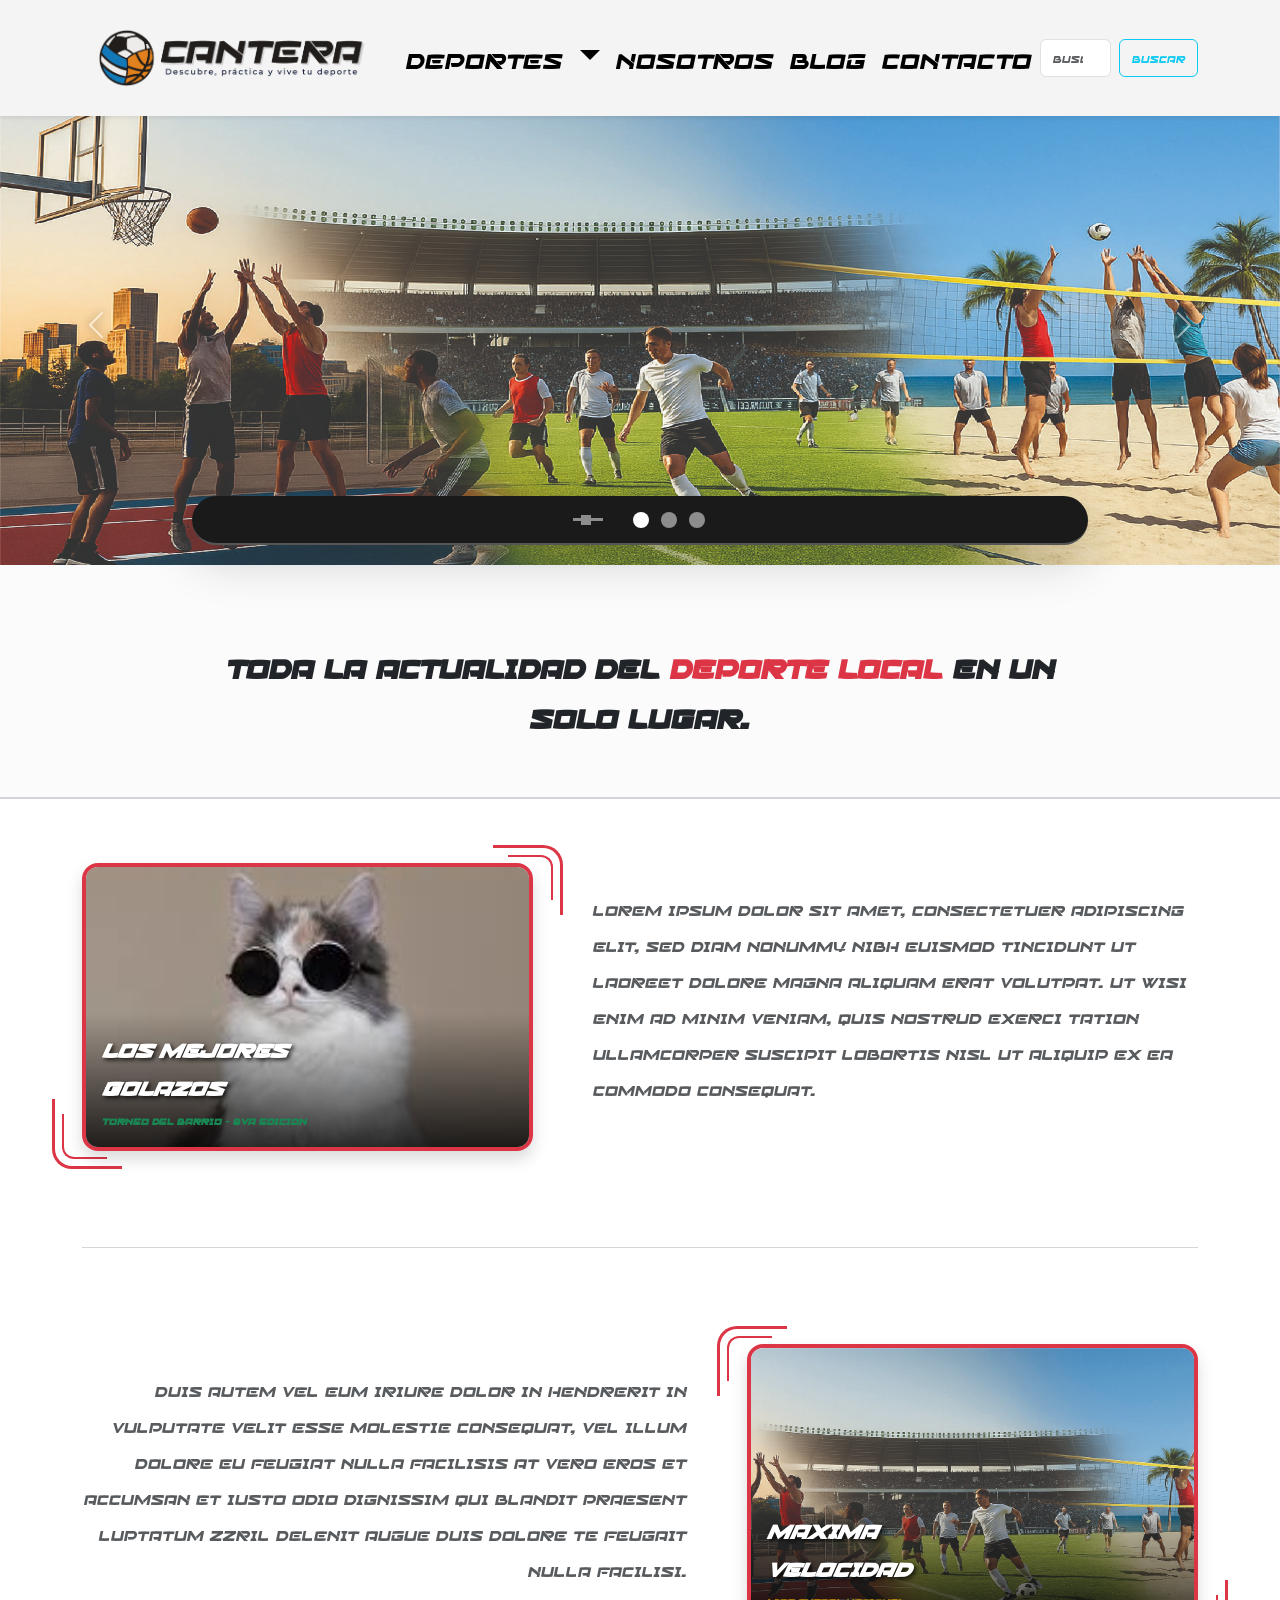
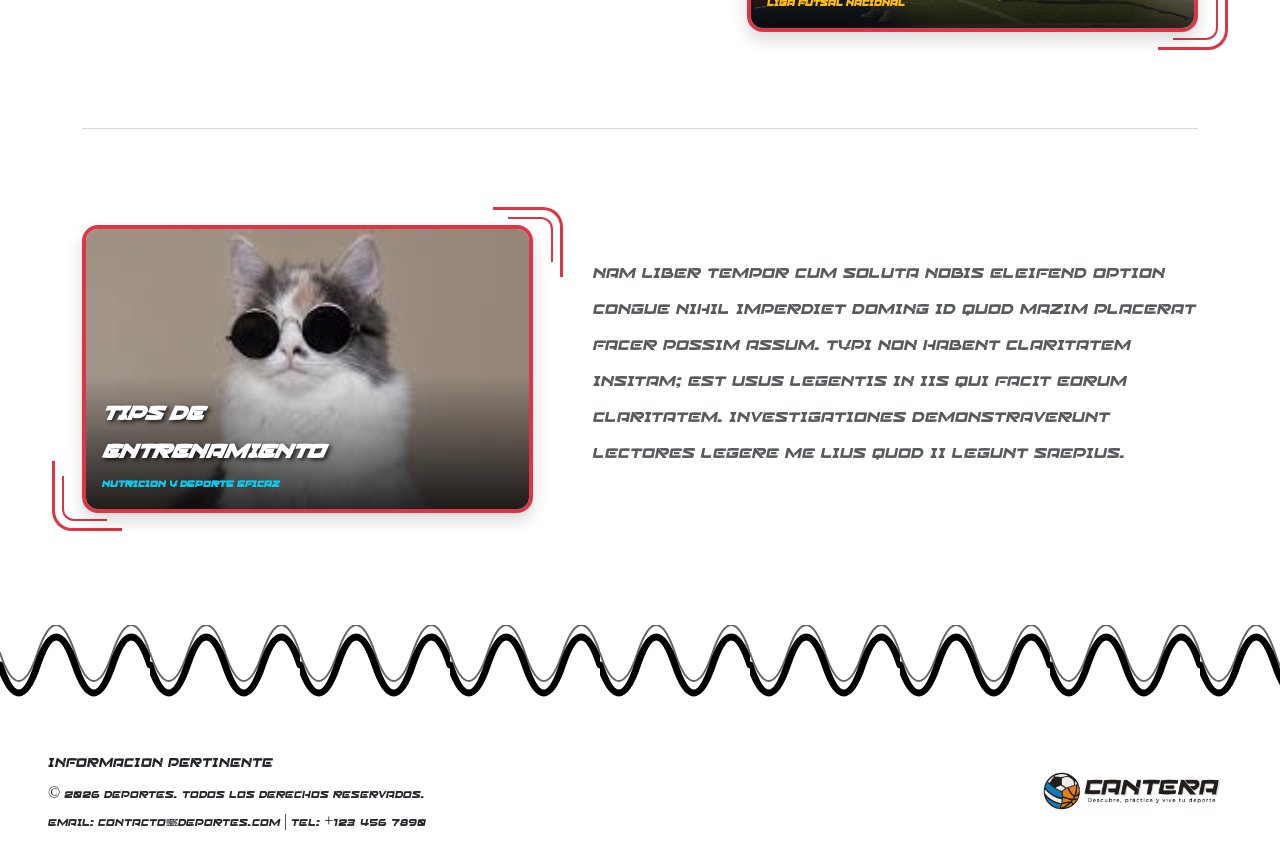
==== blog.html @ 53063b8f "Versión final con diseño animado y contacto optimizado" ====
<!DOCTYPE html>
<html lang="es">

<head>
    <meta charset="UTF-8">
    <meta name="viewport" content="width=device-width, initial-scale=1.0">
    <title>Blog</title>
    <link href="https://cdn.jsdelivr.net/npm/bootstrap@5.3.8/dist/css/bootstrap.min.css" rel="stylesheet"
        integrity="sha384-sRIl4kxILFvY47J16cr9ZwB07vP4J8+LH7qKQnuqkuIAvNWLzeN8tE5YBujZqJLB" crossorigin="anonymous">
    <link href="assets/CSS/styles.css" rel="stylesheet">
    <link rel="stylesheet" href="https://cdn.jsdelivr.net/npm/bootstrap-icons@1.11.3/font/bootstrap-icons.min.css">
</head>

<body>

    <header class="fixed-top shadow-sm w-100" style="background-color: #f4f4f4;">
        <nav class="navbar navbar-expand" style="background-color: #f4f4f4;">
            <div class="container">
                <a href="index.html"><img class="imagen-logo navbar-brand" src="./assets/images/Logo.png" alt="Logo"></a>
                <ul class="navbar-nav mx-auto">
                    <li class="nav-item dropdown">
                        <a class="nav-link dropdown-toggle" href="#" role="button" data-bs-toggle="dropdown" aria-expanded="false">
                            Deportes
                        </a>
                        <ul class="dropdown-menu shadow border-0">
                            <li><a class="dropdown-item" href="deportes.html">Torneos</a></li>
                            <li><a class="dropdown-item" href="escuelas.html">Escuelas</a></li>
                        </ul>
                    </li>
                    <li class="nav-item">
                        <a class="nav-link" href="nosotros.html">Nosotros</a>
                    </li>
                    <li class="nav-item">
                        <a class="nav-link" aria-current="page" href="blog.html">Blog</a>
                    </li>
                    <li class="nav-item">
                        <a class="nav-link" href="contacto.html">Contacto</a>
                    </li>
                </ul>
                <form class="d-flex" role="search">
                    <input class="form-control me-2" type="search" placeholder="Buscar..." aria-label="Buscar">
                    <button class="btn btn-outline-info" type="submit">Buscar</button>
                </form>
            </div>
        </nav>
    </header>
    <main>
        <!-- Banner Carousel Interactivo -->
        <section id="blog-banner" class="d-none d-md-block" style="border-bottom: 4px solid #f9fafb;">
            <div id="blogCarousel" class="carousel slide carousel-fade" data-bs-ride="carousel">
                
                <!-- Indicadores y Controles inferiores simulando el diseño previo -->
                <div class="carousel-indicators align-items-center shadow-lg" style="background-color: #1a1a1a; border-radius: 30px; padding: 12px 30px; margin-bottom: 20px; border-bottom: 2px solid #555;">
                    <!-- Botón falso de detener y su estilo -->
                    <div class="text-white text-uppercase d-flex align-items-center me-4" style="font-size: 0.8rem; letter-spacing: 2px;" data-bs-target="#blogCarousel" data-bs-slide="pause" style="cursor: pointer;">
                        <span class="fst-italic me-2 fw-bold" style="cursor:pointer;" onclick="var c=bootstrap.Carousel.getInstance(document.getElementById('blogCarousel')); c.pause();">Detener</span>
                        <div class="bg-white" style="width: 10px; height: 10px; cursor:pointer;" onclick="var c=bootstrap.Carousel.getInstance(document.getElementById('blogCarousel')); c.pause();"></div>
                    </div>
                    <!-- Puntos de slide interactivos -->
                    <button type="button" data-bs-target="#blogCarousel" data-bs-slide-to="0" class="active" aria-current="true" aria-label="Slide 1" style="width: 16px; height: 16px; border-radius: 50%; border: none; margin: 0 6px;"></button>
                    <button type="button" data-bs-target="#blogCarousel" data-bs-slide-to="1" aria-label="Slide 2" style="width: 16px; height: 16px; border-radius: 50%; border: none; margin: 0 6px;"></button>
                    <button type="button" data-bs-target="#blogCarousel" data-bs-slide-to="2" aria-label="Slide 3" style="width: 16px; height: 16px; border-radius: 50%; border: none; margin: 0 6px;"></button>
                </div>

                <!-- Imágenes del Carrusel (Sin texto) -->
                <div class="carousel-inner" style="height: 480px;">
                    <div class="carousel-item active h-100">
                        <img src="assets/images/hero-img.jpg" class="d-block w-100 h-100" style="object-fit: cover;" alt="Banner 1">
                    </div>
                    <div class="carousel-item h-100">
                        <img src="assets/images/running.jpg" class="d-block w-100 h-100" style="object-fit: cover;" alt="Banner 2">
                    </div>
                    <div class="carousel-item h-100 bg-dark d-flex align-items-center justify-content-center">
                        <img src="ball.svg" class="d-block w-100 h-100" style="object-fit: cover; opacity: 0.5;" alt="Banner 3">
                    </div>
                </div>

                <!-- Controles interactivos laterales -->
                <button class="carousel-control-prev" type="button" data-bs-target="#blogCarousel" data-bs-slide="prev">
                    <span class="carousel-control-prev-icon" aria-hidden="true" style="filter: drop-shadow(0 0 5px rgba(0,0,0,0.8));"></span>
                    <span class="visually-hidden">Anterior</span>
                </button>
                <button class="carousel-control-next" type="button" data-bs-target="#blogCarousel" data-bs-slide="next">
                    <span class="carousel-control-next-icon" aria-hidden="true" style="filter: drop-shadow(0 0 5px rgba(0,0,0,0.8));"></span>
                    <span class="visually-hidden">Siguiente</span>
                </button>
            </div>
        </section>

        <!-- Título principal -->
        <section class="pt-5 pb-4" style="border-bottom: 2px solid #d1d5db; background-color: #fbfbfb;">
            <div class="container text-center py-4">
                <h2 class="fw-bold" style="font-size: 2.6rem;">Toda la actualidad del <span class="text-danger">deporte local</span> en un<br>solo lugar.</h2>
            </div>
        </section>

        <!-- Bloques de Blog intercalados -->
        <section class="py-5 bg-white">
            <div class="container py-3">

                <!-- Bloque 1 (Izquierda: Imagen, Derecha: Texto) -->
                <div class="row align-items-center mb-5 pb-5">
                    <div class="col-md-5 mb-4 mb-md-0 position-relative">
                        <!-- Líneas curvas decorativas simuladas en CSS -->
                        <div class="position-absolute" style="top:-18px; right:-18px; width: 70px; height: 70px; border-top: 3px solid #dc3545; border-right: 3px solid #dc3545; border-top-right-radius: 20px;"></div>
                        <div class="position-absolute" style="top:-8px; right:-8px; width: 45px; height: 45px; border-top: 2px solid #dc3545; border-right: 2px solid #dc3545; border-top-right-radius: 12px;"></div>
                        <div class="position-absolute" style="bottom:-18px; left:-18px; width: 70px; height: 70px; border-bottom: 3px solid #dc3545; border-left: 3px solid #dc3545; border-bottom-left-radius: 20px;"></div>
                        <div class="position-absolute" style="bottom:-8px; left:-8px; width: 45px; height: 45px; border-bottom: 2px solid #dc3545; border-left: 2px solid #dc3545; border-bottom-left-radius: 12px;"></div>
                        
                        <div class="rounded-4 overflow-hidden position-relative shadow" style="border: 4px solid #dc3545; z-index: 1;">
                            <img src="assets/images/running.jpg" class="img-fluid w-100" style="object-fit: cover; height: 280px; filter: grayscale(20%);">
                            <div class="position-absolute bottom-0 start-0 p-3 w-100" style="background: linear-gradient(to top, rgba(0,0,0,0.8), transparent);">
                                <h2 class="text-white fw-bold fst-italic mb-0" style="text-shadow: 2px 2px 4px rgba(0,0,0,0.8);">LOS MEJORES<br>GOLAZOS</h2>
                                <small class="text-success fw-bold d-block mt-1">TORNEO DEL BARRIO - 8VA EDICIÓN</small>
                            </div>
                        </div>
                    </div>
                    <div class="col-md-7 ps-md-5">
                        <p class="fs-4 text-dark opacity-75" style="line-height: 1.5; font-family: sans-serif;">Lorem ipsum dolor sit amet, consectetuer adipiscing elit, sed diam nonummy nibh euismod tincidunt ut laoreet dolore magna aliquam erat volutpat. Ut wisi enim ad minim veniam, quis nostrud exerci tation ullamcorper suscipit lobortis nisl ut aliquip ex ea commodo consequat.</p>
                    </div>
                </div>

                <hr class="text-muted opacity-25">

                <!-- Bloque 2 (Izquierda: Texto, Derecha: Imagen) -->
                <div class="row align-items-center my-5 py-5 flex-column-reverse flex-md-row">
                    <div class="col-md-7 pe-md-5 mb-4 mb-md-0 text-md-end">
                        <p class="fs-4 text-dark opacity-75" style="line-height: 1.5; font-family: sans-serif;">Duis autem vel eum iriure dolor in hendrerit in vulputate velit esse molestie consequat, vel illum dolore eu feugiat nulla facilisis at vero eros et accumsan et iusto odio dignissim qui blandit praesent luptatum zzril delenit augue duis dolore te feugait nulla facilisi.</p>
                    </div>
                    <div class="col-md-5 position-relative">
                        <!-- Esquinas invertidas: top-left & bottom-right -->
                        <div class="position-absolute" style="top:-18px; left:-18px; width: 70px; height: 70px; border-top: 3px solid #dc3545; border-left: 3px solid #dc3545; border-top-left-radius: 20px;"></div>
                        <div class="position-absolute" style="top:-8px; left:-8px; width: 45px; height: 45px; border-top: 2px solid #dc3545; border-left: 2px solid #dc3545; border-top-left-radius: 12px;"></div>
                        <div class="position-absolute" style="bottom:-18px; right:-18px; width: 70px; height: 70px; border-bottom: 3px solid #dc3545; border-right: 3px solid #dc3545; border-bottom-right-radius: 20px;"></div>
                        <div class="position-absolute" style="bottom:-8px; right:-8px; width: 45px; height: 45px; border-bottom: 2px solid #dc3545; border-right: 2px solid #dc3545; border-bottom-right-radius: 12px;"></div>
                        
                        <div class="rounded-4 overflow-hidden position-relative shadow" style="border: 4px solid #dc3545; z-index: 1;">
                            <img src="assets/images/hero-img.jpg" class="img-fluid w-100" style="object-fit: cover; height: 280px; filter: grayscale(20%);">
                            <div class="position-absolute bottom-0 start-0 p-3 w-100" style="background: linear-gradient(to top, rgba(0,0,0,0.8), transparent);">
                                <h2 class="text-white fw-bold fst-italic mb-0" style="text-shadow: 2px 2px 4px rgba(0,0,0,0.8);">MÁXIMA<br>VELOCIDAD</h2>
                                <small class="text-warning fw-bold d-block mt-1">LIGA FUTSAL NACIONAL</small>
                            </div>
                        </div>
                    </div>
                </div>

                <hr class="text-muted opacity-25">

                <!-- Bloque 3 (Izquierda: Imagen, Derecha: Texto) -->
                <div class="row align-items-center mt-5 pt-5">
                    <div class="col-md-5 mb-4 mb-md-0 position-relative">
                        <!-- Curvas decorativas top-right y bottom-left de nuevo -->
                        <div class="position-absolute" style="top:-18px; right:-18px; width: 70px; height: 70px; border-top: 3px solid #dc3545; border-right: 3px solid #dc3545; border-top-right-radius: 20px;"></div>
                        <div class="position-absolute" style="top:-8px; right:-8px; width: 45px; height: 45px; border-top: 2px solid #dc3545; border-right: 2px solid #dc3545; border-top-right-radius: 12px;"></div>
                        <div class="position-absolute" style="bottom:-18px; left:-18px; width: 70px; height: 70px; border-bottom: 3px solid #dc3545; border-left: 3px solid #dc3545; border-bottom-left-radius: 20px;"></div>
                        <div class="position-absolute" style="bottom:-8px; left:-8px; width: 45px; height: 45px; border-bottom: 2px solid #dc3545; border-left: 2px solid #dc3545; border-bottom-left-radius: 12px;"></div>
                        
                        <div class="rounded-4 overflow-hidden position-relative shadow" style="border: 4px solid #dc3545; z-index: 1;">
                            <img src="assets/images/running.jpg" class="img-fluid w-100" style="object-fit: cover; height: 280px; filter: grayscale(20%);">
                            <div class="position-absolute bottom-0 start-0 p-3 w-100" style="background: linear-gradient(to top, rgba(0,0,0,0.8), transparent);">
                                <h2 class="text-white fw-bold fst-italic mb-0" style="text-shadow: 2px 2px 4px rgba(0,0,0,0.8);">TIPS DE<br>ENTRENAMIENTO</h2>
                                <small class="text-info fw-bold d-block mt-1">NUTRICIÓN Y DEPORTE EFICAZ</small>
                            </div>
                        </div>
                    </div>
                    <div class="col-md-7 ps-md-5">
                        <p class="fs-4 text-dark opacity-75" style="line-height: 1.5; font-family: sans-serif;">Nam liber tempor cum soluta nobis eleifend option congue nihil imperdiet doming id quod mazim placerat facer possim assum. Typi non habent claritatem insitam; est usus legentis in iis qui facit eorum claritatem. Investigationes demonstraverunt lectores legere me lius quod ii legunt saepius.</p>
                    </div>
                </div>

            </div>
        </section>
    </main>

    <div class="curve-divider curve-divider-footer mt-5"></div>
    <footer class="bg-white text-dark py-4">
        <div class="container-fluid px-5">
            <div class="row align-items-center">
                <div class="col-md-6 text-center text-md-start mb-3 mb-md-0">
                    <h5 class="text-uppercase mb-2">Información Pertinente</h5>
                    <p class="mb-1">&copy; 2026 Deportes. Todos los derechos reservados.</p>
                    <p class="mb-0">Email: contacto@deportes.com | Tel: +123 456 7890</p>
                </div>
                <div class="col-md-6 text-center text-md-end">
                    <a href="index.html">
                        <img src="./assets/images/Logo.png" alt="Logo Footer" style="max-width: 200px;">
                    </a>
                </div>
            </div>
        </div>
    </footer>

    <script>
        window.onscroll = function() {
            var header = document.querySelector("header");
            if (window.pageYOffset > 50) {
                header.classList.add("header-active");
            } else {
                header.classList.remove("header-active");
            }
        };
    </script>
    <script src="https://cdn.jsdelivr.net/npm/bootstrap@5.3.8/dist/js/bootstrap.bundle.min.js"
        integrity="sha384-FKyoEForCGlyvwx9Hj09JcYn3nv7wiPVlz7YYwJrWVcXK/BmnVDxM+D2scQbITxI"
        crossorigin="anonymous"></script>
</body>

</html>
---- assets/CSS/styles.css ----
@font-face {
  font-family: 'AmericanJets-PersonalUsed';
  src: url('../../fonts/AmericanJetsPersonalUsed.woff') format('woff');
       
  font-weight: normal;
  font-style: normal;
}

.imagen-logo {
    width: 300px;
}

* {
    font-family: 'AmericanJets-PersonalUsed' !important;    
}

.bg-gradient {
    background: linear-gradient(to bottom, white, rgba(255, 255, 255, 0));
    position: relative;
    display: block;
    width: 100%;
}

.bg-gradient::after {
    content: '';
    position: absolute;
    top: 0;
    left: 0;
    width: 100%;
    height: 50%;
    background: linear-gradient(to bottom, rgb(255, 255, 255), rgba(255, 255, 255, 0));
    pointer-events: none;
}

.imagen-banner {
    width: 100%;
    display: block;
}

.body {
  font-family: 'AmericanJets-PersonalUsed', sans-serif;
}

.nav-link {
    font-family: 'AmericanJets-PersonalUsed', sans-serif;
    color: black;
    font-size: 36px;
    transition: all 0.3s ease-in-out;
}

.nav-link:hover {
    transform: scale(1.1);
    opacity: 0.7;
    color: #444;
}

.card {
    margin-bottom: 20px;
}

@media (max-width: 768px) {
    .hero {
        padding: 80px 0;
    }
}

.curve-divider {
    width: 100%;
    margin-bottom: 20px;
    background-repeat: no-repeat;
    background-size: 100% 100%;
}

.curve-divider-red {
    height: 80px;
    background-image: url('data:image/svg+xml;utf8,<svg viewBox="0 0 1000 100" preserveAspectRatio="none" xmlns="http://www.w3.org/2000/svg"><path vector-effect="non-scaling-stroke" d="M -10,30 Q 250,90 500,50 T 1010,30" fill="none" stroke="%23dc3545" stroke-width="8" stroke-linecap="round"/><path vector-effect="non-scaling-stroke" d="M -10,60 Q 350,120 700,30 T 1010,60" fill="none" stroke="%23dc3545" stroke-width="4" opacity="0.8" stroke-linecap="round"/><path vector-effect="non-scaling-stroke" d="M -10,45 Q 150,10 450,70 T 1010,45" fill="none" stroke="%23dc3545" stroke-width="2" opacity="0.5" stroke-linecap="round"/></svg>');
}

.curve-divider-blue {
    height: 80px;
    background-image: url('data:image/svg+xml;utf8,<svg viewBox="0 0 1000 100" preserveAspectRatio="none" xmlns="http://www.w3.org/2000/svg"><path vector-effect="non-scaling-stroke" d="M -10,70 Q 250,10 500,50 T 1010,70" fill="none" stroke="%230dcaf0" stroke-width="8" stroke-linecap="round"/><path vector-effect="non-scaling-stroke" d="M -10,40 Q 350,-20 700,70 T 1010,40" fill="none" stroke="%230dcaf0" stroke-width="4" opacity="0.8" stroke-linecap="round"/><path vector-effect="non-scaling-stroke" d="M -10,55 Q 150,90 450,30 T 1010,55" fill="none" stroke="%230dcaf0" stroke-width="2" opacity="0.5" stroke-linecap="round"/></svg>');
}

.curve-divider-orange {
    height: 80px;
    background-image: url('data:image/svg+xml;utf8,<svg viewBox="0 0 1000 100" preserveAspectRatio="none" xmlns="http://www.w3.org/2000/svg"><path vector-effect="non-scaling-stroke" d="M -10,20 Q 250,100 500,60 T 1010,20" fill="none" stroke="%23fd7e14" stroke-width="8" stroke-linecap="round"/><path vector-effect="non-scaling-stroke" d="M -10,45 Q 350,120 700,40 T 1010,45" fill="none" stroke="%23fd7e14" stroke-width="4" opacity="0.8" stroke-linecap="round"/><path vector-effect="non-scaling-stroke" d="M -10,30 Q 150,-10 450,80 T 1010,30" fill="none" stroke="%23fd7e14" stroke-width="2" opacity="0.5" stroke-linecap="round"/></svg>');
}

.curve-divider-footer {
    height: 80px;
    background-repeat: repeat-x;
    background-size: 150px 100%;
    background-image: url('data:image/svg+xml;utf8,<svg viewBox="0 0 100 100" preserveAspectRatio="none" xmlns="http://www.w3.org/2000/svg"><path vector-effect="non-scaling-stroke" d="M 0,50 Q 12.5,120 25,50 T 50,50 T 75,50 T 100,50" fill="none" stroke="black" stroke-width="7" stroke-linecap="round"/><path vector-effect="non-scaling-stroke" d="M 0,35 Q 12.5,105 25,35 T 50,35 T 75,35 T 100,35" fill="none" stroke="black" stroke-width="2" opacity="0.6" stroke-linecap="round"/></svg>');
}

body {
    padding-top: 85px;
}

/* Animación para el Header */
header {
    transition: all 0.4s ease-in-out;
}

.header-active {
    animation: slideDown 0.5s ease-out forwards;
    box-shadow: 0 4px 10px rgba(0,0,0,0.15) !important;
}

@keyframes slideDown {
    from {
        transform: translateY(-100%);
    }
    to {
        transform: translateY(0);
    }
}
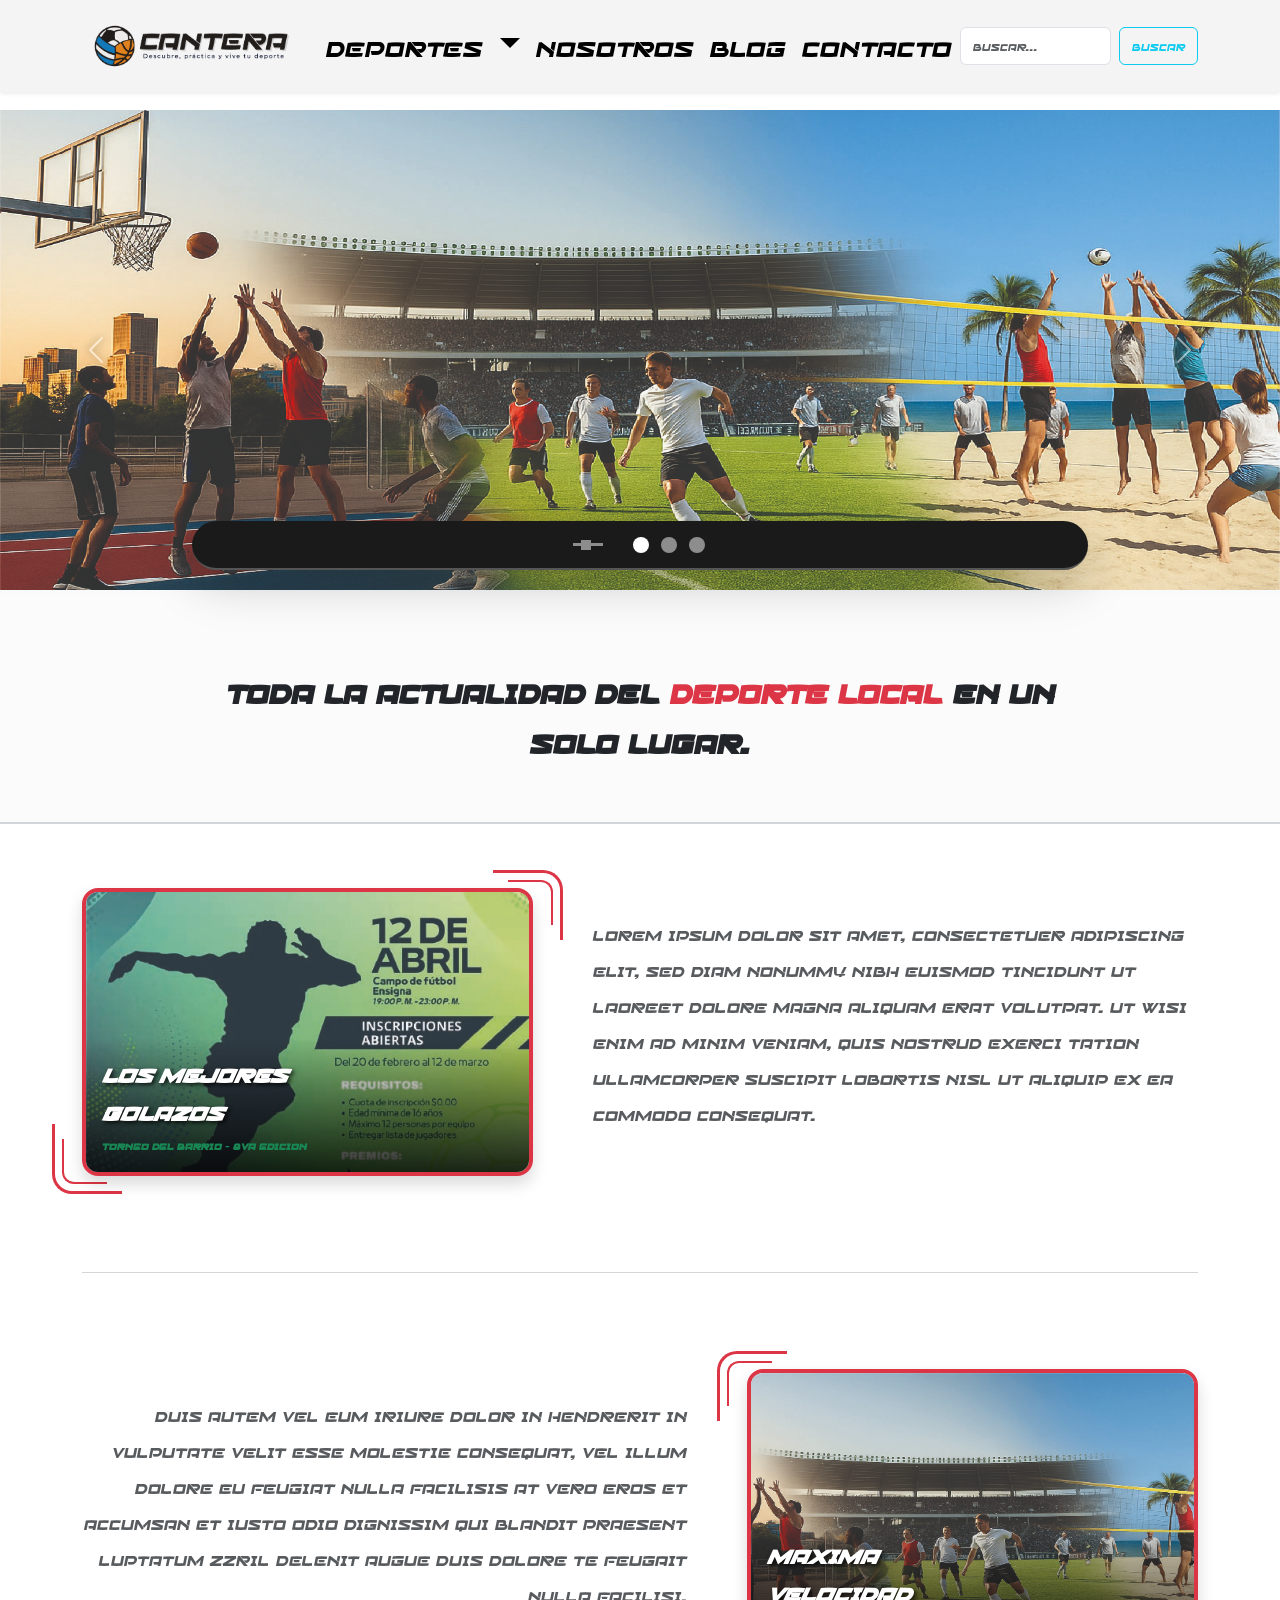
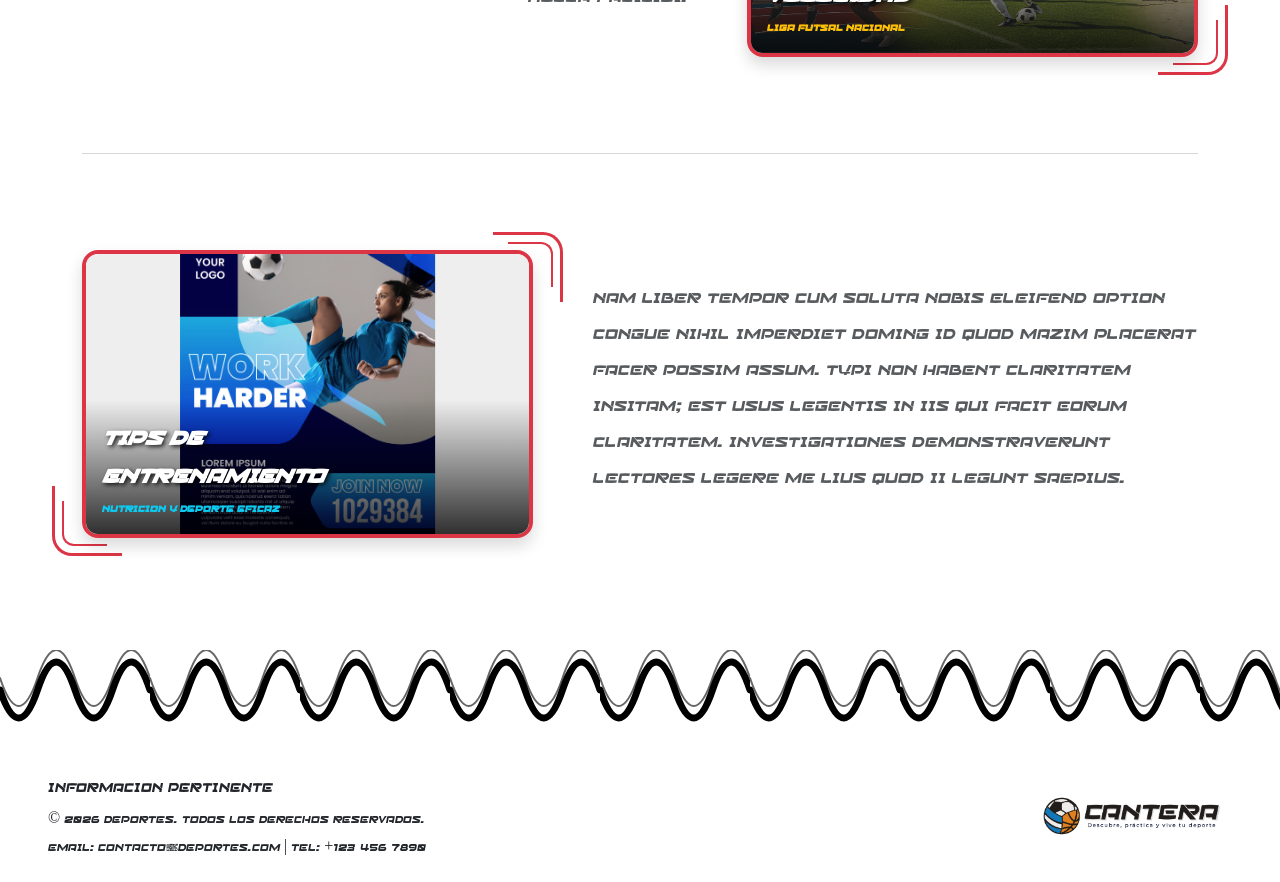
==== commit b3652042: "Reemplazo de imágenes placeholder por imágenes reales" ====
--- a/blog.html
+++ b/blog.html
@@ -68,7 +68,7 @@
                         <img src="assets/images/hero-img.jpg" class="d-block w-100 h-100" style="object-fit: cover;" alt="Banner 1">
                     </div>
                     <div class="carousel-item h-100">
-                        <img src="assets/images/running.jpg" class="d-block w-100 h-100" style="object-fit: cover;" alt="Banner 2">
+                        <img src="assets/images/Torneo2.jpg" class="d-block w-100 h-100" style="object-fit: cover;" alt="Banner 2">
                     </div>
                     <div class="carousel-item h-100 bg-dark d-flex align-items-center justify-content-center">
                         <img src="ball.svg" class="d-block w-100 h-100" style="object-fit: cover; opacity: 0.5;" alt="Banner 3">
@@ -108,7 +108,7 @@
                         <div class="position-absolute" style="bottom:-8px; left:-8px; width: 45px; height: 45px; border-bottom: 2px solid #dc3545; border-left: 2px solid #dc3545; border-bottom-left-radius: 12px;"></div>
                         
                         <div class="rounded-4 overflow-hidden position-relative shadow" style="border: 4px solid #dc3545; z-index: 1;">
-                            <img src="assets/images/running.jpg" class="img-fluid w-100" style="object-fit: cover; height: 280px; filter: grayscale(20%);">
+                            <img src="assets/images/Torneo1.jpg" class="img-fluid w-100" style="object-fit: cover; height: 280px; filter: grayscale(20%);">
                             <div class="position-absolute bottom-0 start-0 p-3 w-100" style="background: linear-gradient(to top, rgba(0,0,0,0.8), transparent);">
                                 <h2 class="text-white fw-bold fst-italic mb-0" style="text-shadow: 2px 2px 4px rgba(0,0,0,0.8);">LOS MEJORES<br>GOLAZOS</h2>
                                 <small class="text-success fw-bold d-block mt-1">TORNEO DEL BARRIO - 8VA EDICIÓN</small>
@@ -156,7 +156,7 @@
                         <div class="position-absolute" style="bottom:-8px; left:-8px; width: 45px; height: 45px; border-bottom: 2px solid #dc3545; border-left: 2px solid #dc3545; border-bottom-left-radius: 12px;"></div>
                         
                         <div class="rounded-4 overflow-hidden position-relative shadow" style="border: 4px solid #dc3545; z-index: 1;">
-                            <img src="assets/images/running.jpg" class="img-fluid w-100" style="object-fit: cover; height: 280px; filter: grayscale(20%);">
+                            <img src="assets/images/Torneo4.jpg" class="img-fluid w-100" style="object-fit: cover; height: 280px; filter: grayscale(20%);">
                             <div class="position-absolute bottom-0 start-0 p-3 w-100" style="background: linear-gradient(to top, rgba(0,0,0,0.8), transparent);">
                                 <h2 class="text-white fw-bold fst-italic mb-0" style="text-shadow: 2px 2px 4px rgba(0,0,0,0.8);">TIPS DE<br>ENTRENAMIENTO</h2>
                                 <small class="text-info fw-bold d-block mt-1">NUTRICIÓN Y DEPORTE EFICAZ</small>
--- a/assets/CSS/styles.css
+++ b/assets/CSS/styles.css
@@ -7,7 +7,7 @@
 }
 
 .imagen-logo {
-    width: 300px;
+    width: 220px;
 }
 
 * {
@@ -58,6 +58,28 @@
     margin-bottom: 20px;
 }
 
+/* Ajustes para Móviles y Tabletas */
+@media (max-width: 991px) {
+    .nav-link {
+        font-size: 24px;
+        margin: 10px 0;
+    }
+    .imagen-logo {
+        width: 150px;
+    }
+    body {
+        padding-top: 75px; /* Menor espacio arriba en móviles */
+    }
+    .hero img {
+        height: auto;
+        min-height: 250px;
+        object-fit: cover;
+    }
+    .display-4 {
+        font-size: 2.5rem;
+    }
+}
+
 @media (max-width: 768px) {
     .hero {
         padding: 80px 0;
@@ -94,7 +116,7 @@
 }
 
 body {
-    padding-top: 85px;
+    padding-top: 110px;
 }
 
 /* Animación para el Header */
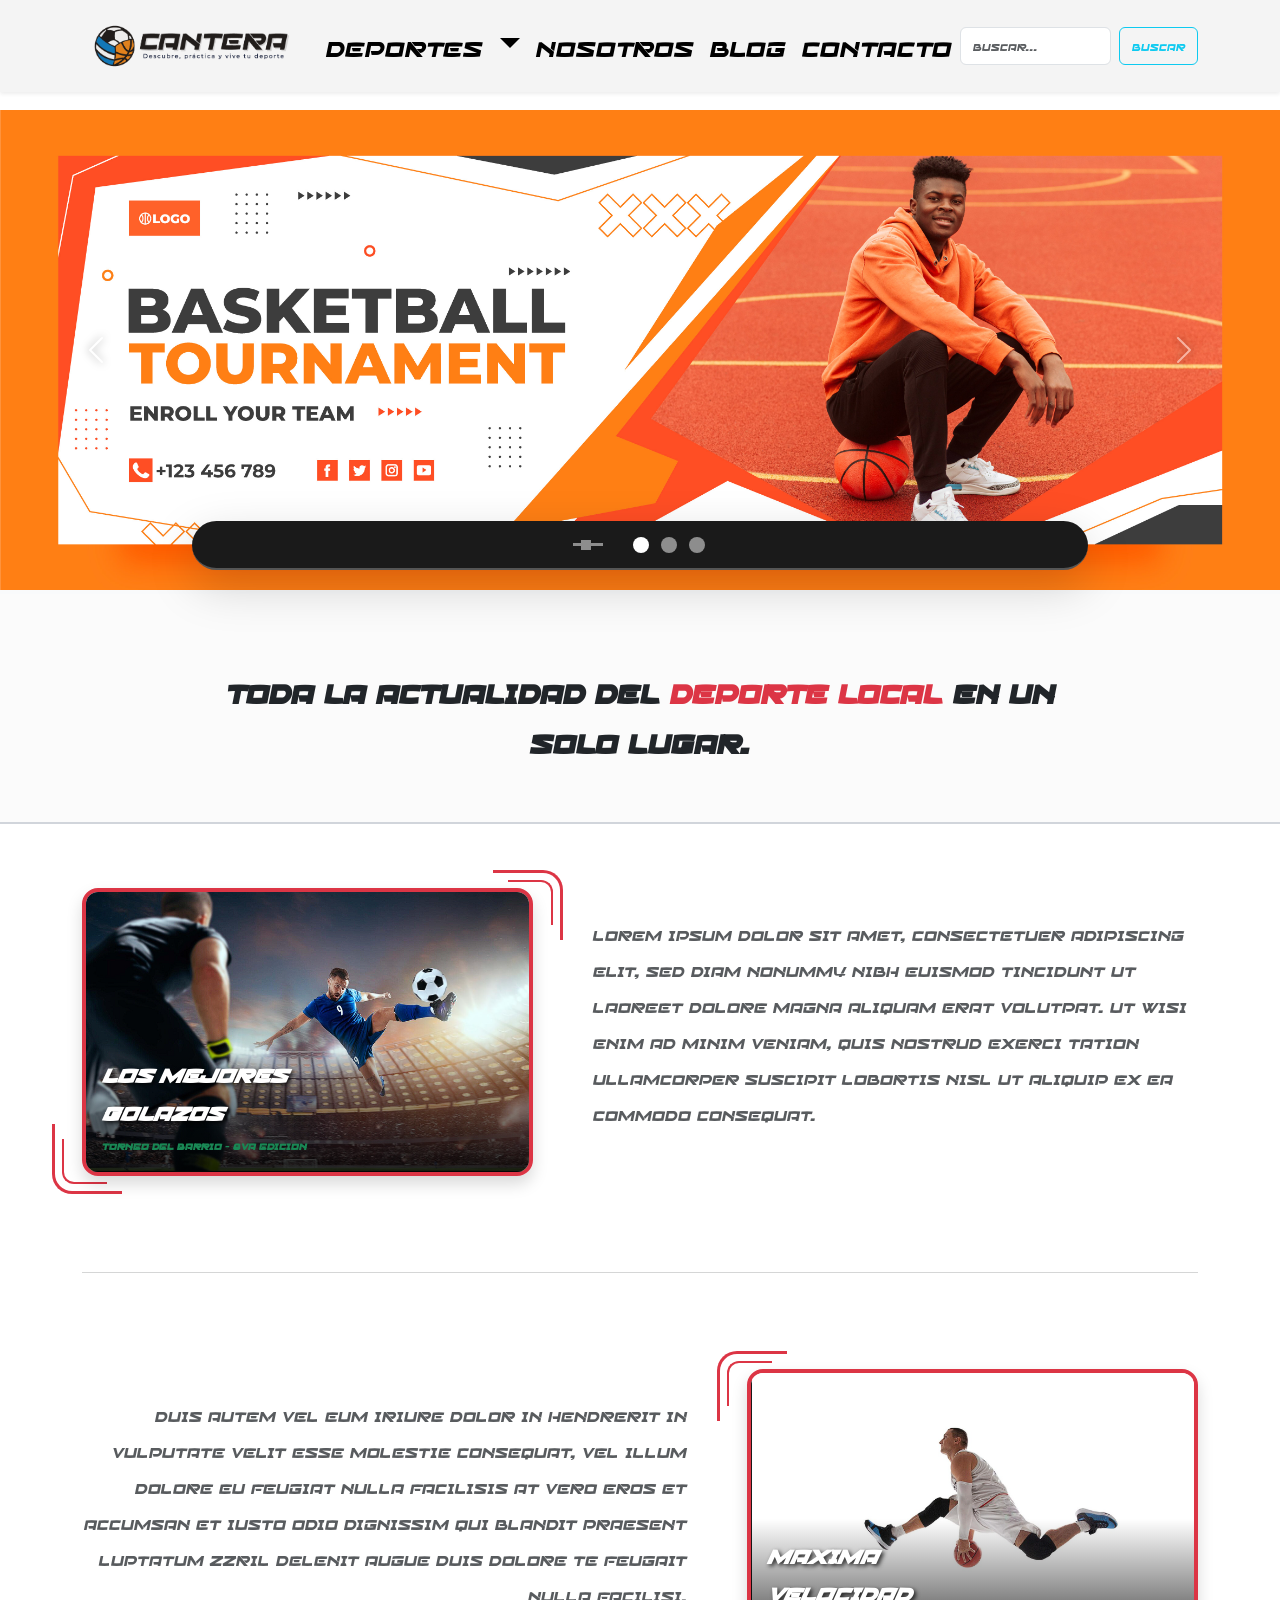
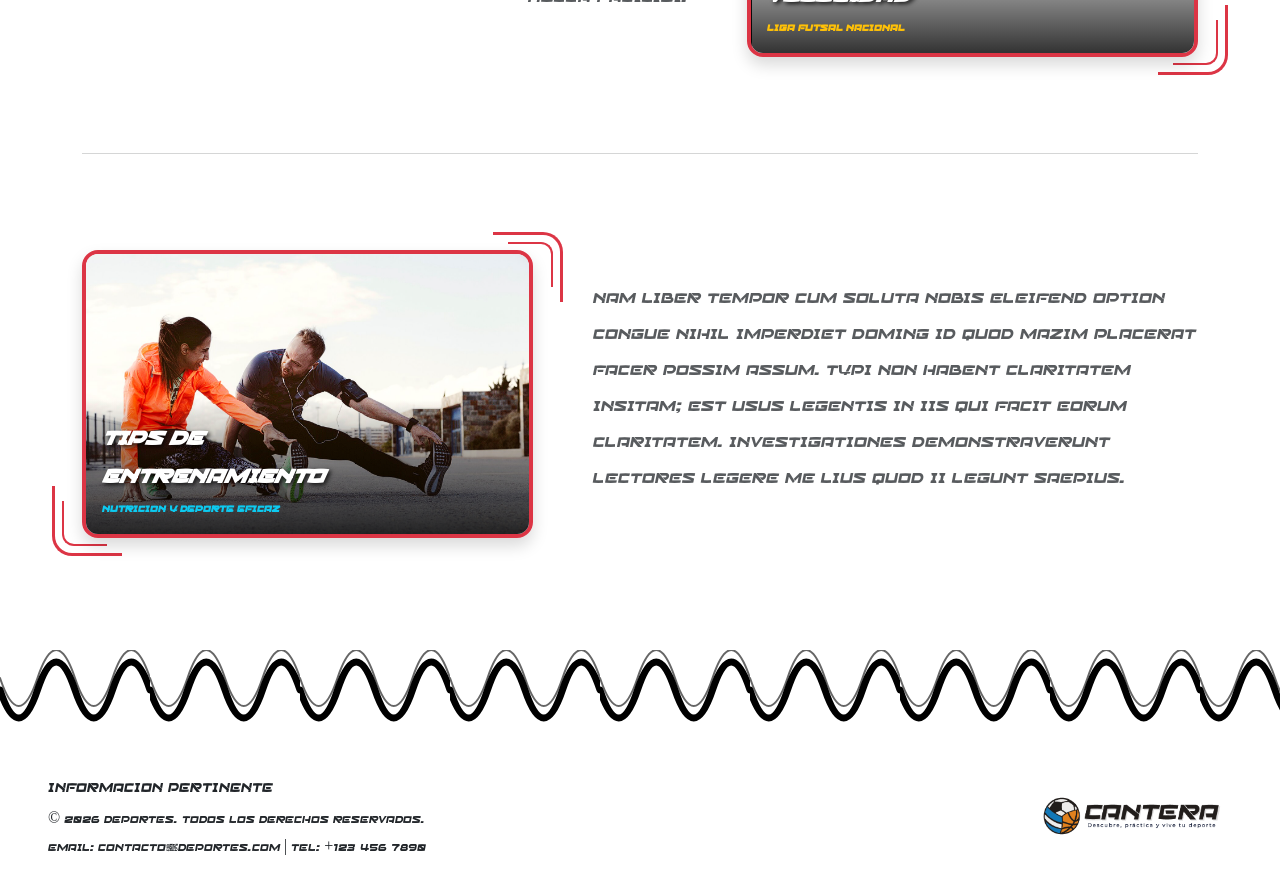
==== commit dbfdbf96: "Actualización de carrusel y cuerpo del blog con imágenes finales" ====
--- a/blog.html
+++ b/blog.html
@@ -65,13 +65,13 @@
                 <!-- Imágenes del Carrusel (Sin texto) -->
                 <div class="carousel-inner" style="height: 480px;">
                     <div class="carousel-item active h-100">
-                        <img src="assets/images/hero-img.jpg" class="d-block w-100 h-100" style="object-fit: cover;" alt="Banner 1">
+                        <img src="assets/images/CARRUSEL1.jpg" class="d-block w-100 h-100" style="object-fit: cover;" alt="Banner 1">
                     </div>
                     <div class="carousel-item h-100">
-                        <img src="assets/images/Torneo2.jpg" class="d-block w-100 h-100" style="object-fit: cover;" alt="Banner 2">
+                        <img src="assets/images/CARRUSEL2.png" class="d-block w-100 h-100" style="object-fit: cover;" alt="Banner 2">
                     </div>
                     <div class="carousel-item h-100 bg-dark d-flex align-items-center justify-content-center">
-                        <img src="ball.svg" class="d-block w-100 h-100" style="object-fit: cover; opacity: 0.5;" alt="Banner 3">
+                        <img src="assets/images/CARRUSEL3.png" class="d-block w-100 h-100" style="object-fit: cover; opacity: 0.5;" alt="Banner 3">
                     </div>
                 </div>
 
@@ -108,7 +108,7 @@
                         <div class="position-absolute" style="bottom:-8px; left:-8px; width: 45px; height: 45px; border-bottom: 2px solid #dc3545; border-left: 2px solid #dc3545; border-bottom-left-radius: 12px;"></div>
                         
                         <div class="rounded-4 overflow-hidden position-relative shadow" style="border: 4px solid #dc3545; z-index: 1;">
-                            <img src="assets/images/Torneo1.jpg" class="img-fluid w-100" style="object-fit: cover; height: 280px; filter: grayscale(20%);">
+                            <img src="assets/images/GOLES.png" class="img-fluid w-100" style="object-fit: cover; height: 280px;">
                             <div class="position-absolute bottom-0 start-0 p-3 w-100" style="background: linear-gradient(to top, rgba(0,0,0,0.8), transparent);">
                                 <h2 class="text-white fw-bold fst-italic mb-0" style="text-shadow: 2px 2px 4px rgba(0,0,0,0.8);">LOS MEJORES<br>GOLAZOS</h2>
                                 <small class="text-success fw-bold d-block mt-1">TORNEO DEL BARRIO - 8VA EDICIÓN</small>
@@ -135,7 +135,7 @@
                         <div class="position-absolute" style="bottom:-8px; right:-8px; width: 45px; height: 45px; border-bottom: 2px solid #dc3545; border-right: 2px solid #dc3545; border-bottom-right-radius: 12px;"></div>
                         
                         <div class="rounded-4 overflow-hidden position-relative shadow" style="border: 4px solid #dc3545; z-index: 1;">
-                            <img src="assets/images/hero-img.jpg" class="img-fluid w-100" style="object-fit: cover; height: 280px; filter: grayscale(20%);">
+                            <img src="assets/images/VELOCIDAD.png" class="img-fluid w-100" style="object-fit: cover; height: 280px;">
                             <div class="position-absolute bottom-0 start-0 p-3 w-100" style="background: linear-gradient(to top, rgba(0,0,0,0.8), transparent);">
                                 <h2 class="text-white fw-bold fst-italic mb-0" style="text-shadow: 2px 2px 4px rgba(0,0,0,0.8);">MÁXIMA<br>VELOCIDAD</h2>
                                 <small class="text-warning fw-bold d-block mt-1">LIGA FUTSAL NACIONAL</small>
@@ -156,7 +156,7 @@
                         <div class="position-absolute" style="bottom:-8px; left:-8px; width: 45px; height: 45px; border-bottom: 2px solid #dc3545; border-left: 2px solid #dc3545; border-bottom-left-radius: 12px;"></div>
                         
                         <div class="rounded-4 overflow-hidden position-relative shadow" style="border: 4px solid #dc3545; z-index: 1;">
-                            <img src="assets/images/Torneo4.jpg" class="img-fluid w-100" style="object-fit: cover; height: 280px; filter: grayscale(20%);">
+                            <img src="assets/images/ENTRENAMIENTO.png" class="img-fluid w-100" style="object-fit: cover; height: 280px;">
                             <div class="position-absolute bottom-0 start-0 p-3 w-100" style="background: linear-gradient(to top, rgba(0,0,0,0.8), transparent);">
                                 <h2 class="text-white fw-bold fst-italic mb-0" style="text-shadow: 2px 2px 4px rgba(0,0,0,0.8);">TIPS DE<br>ENTRENAMIENTO</h2>
                                 <small class="text-info fw-bold d-block mt-1">NUTRICIÓN Y DEPORTE EFICAZ</small>
